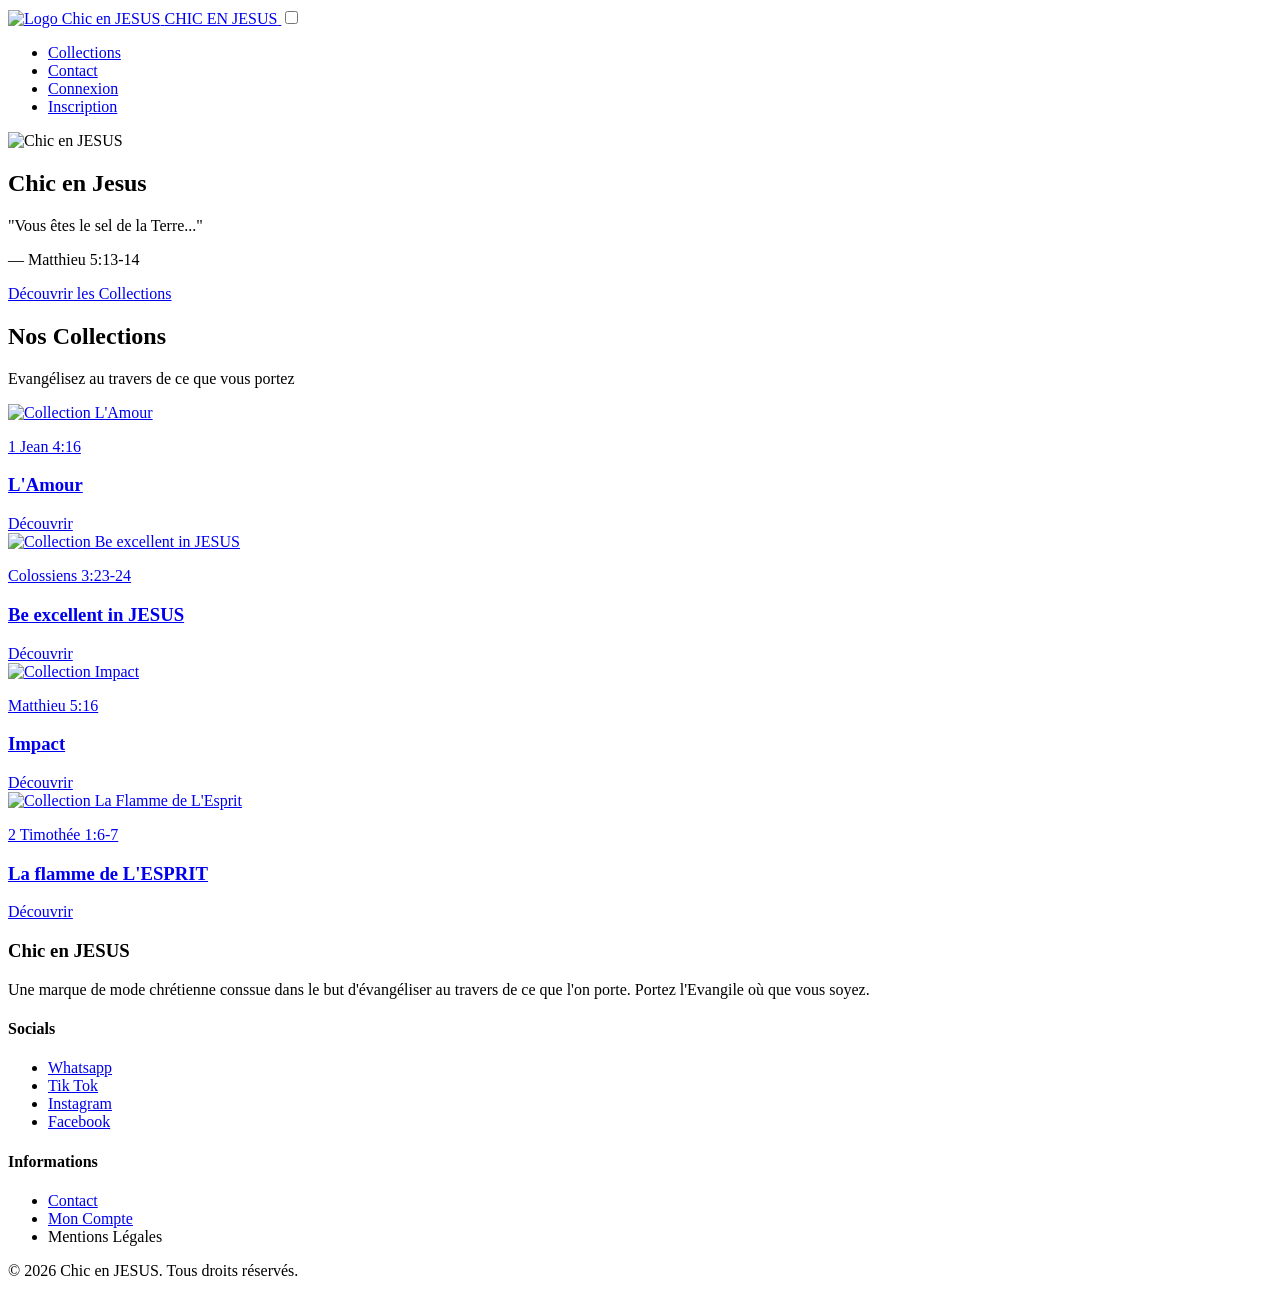
==== index.html @ 7528cc7b "Update stylesheet link to external GitHub URL" ====
<!DOCTYPE html>
<html lang="fr">
<head>
  <meta charset="UTF-8">
  <meta name="viewport" content="width=device-width, initial-scale=1.0">
  <meta name="description" content="Découvrez les collections chrétiennes Chic en JESUS, inspirées par la Parole de Dieu.">
  <meta property="og:title" content="Accueil — Chic en JESUS">
  <meta property="og:description" content="Une marque de mode chrétienne premium où la foi rencontre l'élégance.">
  <title>Accueil — Chic en JESUS</title>
  <link rel="stylesheet" href="https://github.com/calinesdras-pixel/chic-en-JESUS/blob/main/style.css">
</head>
<body>
  <nav class="navbar">
    <div class="navbar-container">
    <a href="index.html" class="navbar-logo">
      <img src="./pictures/CEJ Offcial logo2.png" alt="Logo Chic en JESUS" class="navbar-logo-img">
      <span class="navbar-logo-text">CHIC EN JESUS</span>
    </a>
      </a>
      <input type="checkbox" id="nav-toggle" class="nav-toggle">
      <label for="nav-toggle" class="hamburger" aria-label="Menu">
        <span></span><span></span><span></span>
      </label>
      <ul class="nav-links">
        <li><a href="collections.html">Collections</a></li>
        <li><a href="contact.html">Contact</a></li>
        <li><a href="login.html">Connexion</a></li>
        <li><a href="signup.html" class="btn-primary">Inscription</a></li>
      </ul>
    </div>
  </nav>

  <main>

    <section class="hero">
      <div class="hero-bg">
        <img src="./pictures/homebackgroug.jpg" alt="Chic en JESUS" loading="eager">
        <div class="hero-overlay"></div>
      </div>
      <div class="hero-content">
        <h1 class="hero-title">Chic en Jesus</h1>
        <div class="hero-divider"></div>
        <p class="hero-verse">"Vous êtes le sel de la Terre..."</p>
        <p class="hero-ref">— Matthieu 5:13-14</p>
        <a href="collections.html" class="btn-primary">Découvrir les Collections</a>
      </div>
    </section>

    <section class="collections-preview">
      <div class="container">
        <div class="section-header">
          <h2 class="section-title">Nos Collections</h2>
          <div class="section-divider"></div>
          <p class="section-sub">Evangélisez au travers de ce que vous portez</p>
        </div>
        <div class="cards-grid">

          <a href="collections/amour.html" class="collection-card">
            <div class="card-img-wrap">
              <img src="pictures/hero-amour.png" alt="Collection L'Amour" loading="lazy">
            </div>
            <div class="card-overlay"></div>
            <div class="card-body">
              <p class="card-verse-ref">1 Jean 4:16</p>
              <h3 class="card-name">L'Amour</h3>
              <span class="card-btn btn-outline">Découvrir</span>
            </div>
          </a>

          <a href="collections/service.html" class="collection-card">
            <div class="card-img-wrap">
              <img src="pictures/hero-service.png" alt="Collection Be excellent in JESUS" loading="lazy">
            </div>
            <div class="card-overlay"></div>
            <div class="card-body">
              <p class="card-verse-ref">Colossiens 3:23-24</p>
              <h3 class="card-name">Be excellent in JESUS</h3>
              <span class="card-btn btn-outline">Découvrir</span>
            </div>
          </a>

          <a href="collections/gratitude.html" class="collection-card">
            <div class="card-img-wrap">
              <img src="pictures/hero-gratitude.png" alt="Collection Impact" loading="lazy">
            </div>
            <div class="card-overlay"></div>
            <div class="card-body">
              <p class="card-verse-ref">Matthieu 5:16</p>
              <h3 class="card-name">Impact</h3>
              <span class="card-btn btn-outline">Découvrir</span>
            </div>
          </a>

          <a href="collections/foi.html" class="collection-card">
            <div class="card-img-wrap">
              <img src="pictures/hero-foi.png" alt="Collection La Flamme de L'Esprit" loading="lazy">
            </div>
            <div class="card-overlay"></div>
            <div class="card-body">
              <p class="card-verse-ref">2 Timothée 1:6-7</p>
              <h3 class="card-name">La flamme de L'ESPRIT</h3>
              <span class="card-btn btn-outline">Découvrir</span>
            </div>
          </a>

        </div>
      </div>
    </section>

  </main>

  <footer>
    <div class="footer-grid">
      <div class="footer-brand">
        <h3>Chic en JESUS</h3>
        <p>Une marque de mode chrétienne conssue 
          dans le but d'évangéliser au travers de 
          ce que l'on porte. Portez l'Evangile où que vous soyez.</p>
      </div>
      <div class="footer-col">
        <h4>Socials</h4>
        <ul>
          <li><a href="collections/amour.html">Whatsapp</a></li>
          <li><a href="collections/service.html">Tik Tok</a></li>
          <li><a href="collections/gratitude.html">Instagram</a></li>
          <li><a href="collections/foi.html">Facebook</a></li>
        </ul>
      </div>
      <div class="footer-col">
        <h4>Informations</h4>
        <ul>
          <li><a href="contact.html">Contact</a></li>
          <li><a href="login.html">Mon Compte</a></li>
          <li><span>Mentions Légales</span></li>
        </ul>
      </div>
    </div>
    <div class="footer-bottom">
      <p>&copy; 2026 Chic en JESUS. Tous droits réservés.</p>
    </div>
  </footer>

</body>
</html>
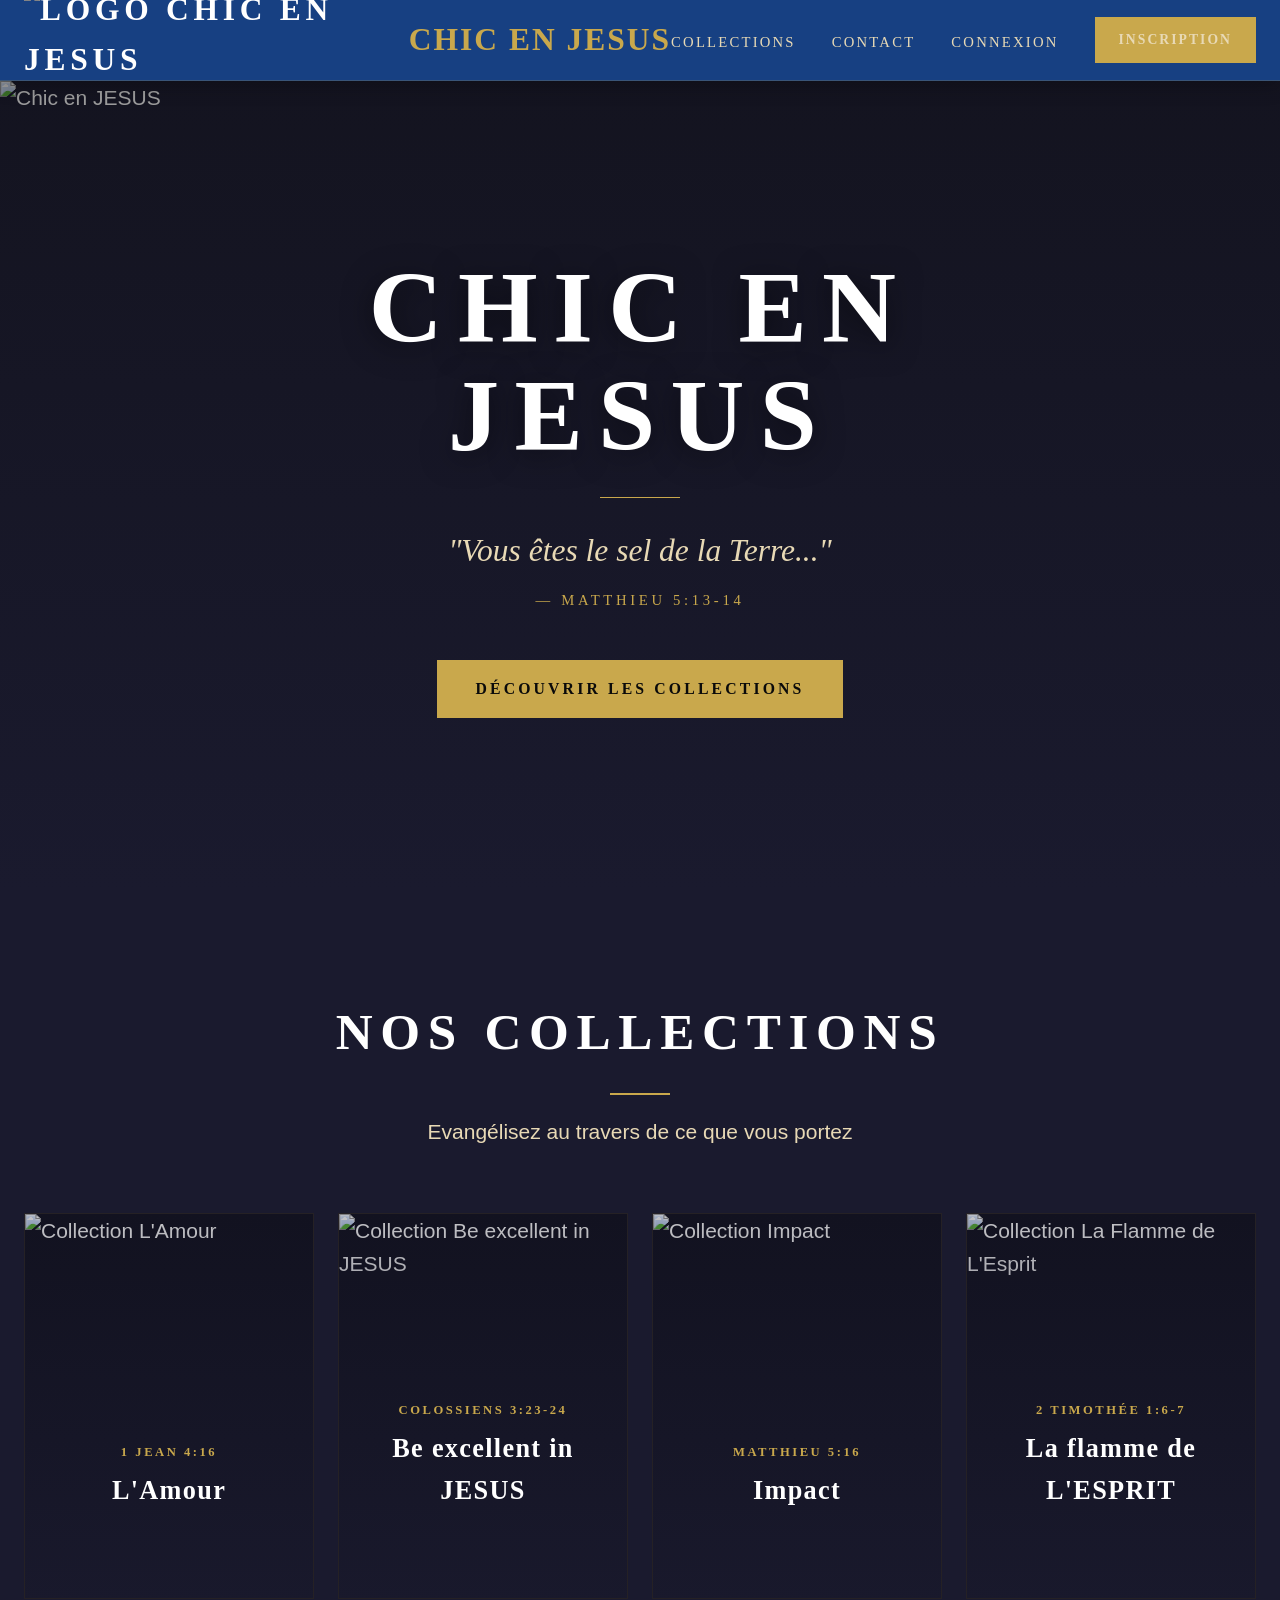
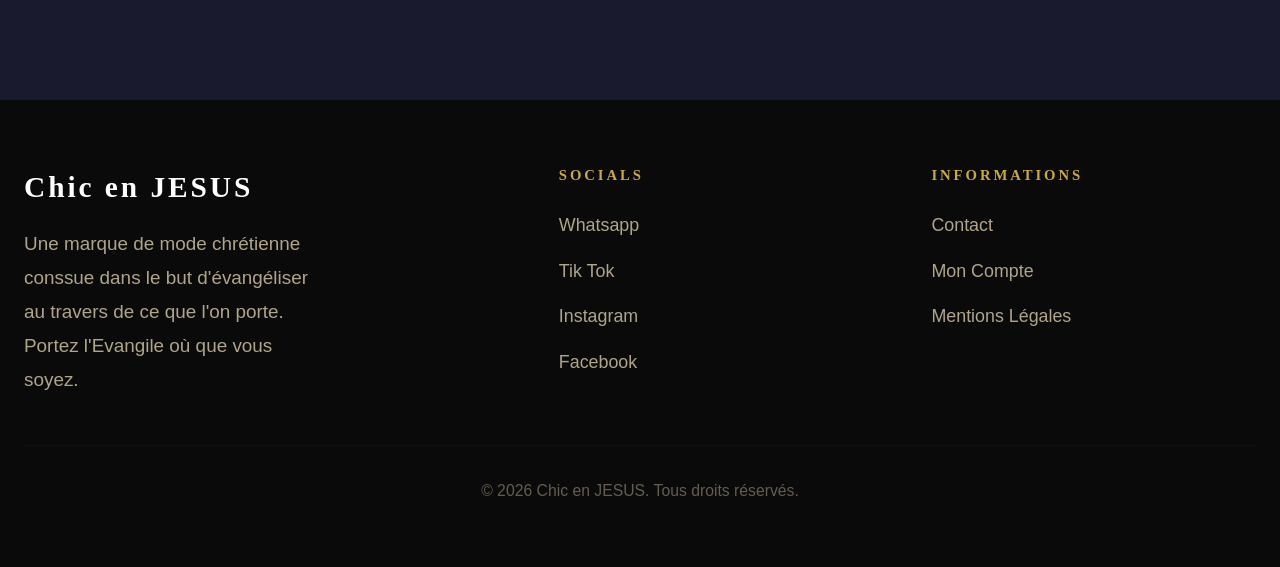
==== commit 3497e22a: "Update stylesheet link to local reference" ====
--- a/index.html
+++ b/index.html
@@ -7,7 +7,7 @@
   <meta property="og:title" content="Accueil — Chic en JESUS">
   <meta property="og:description" content="Une marque de mode chrétienne premium où la foi rencontre l'élégance.">
   <title>Accueil — Chic en JESUS</title>
-  <link rel="stylesheet" href="https://github.com/calinesdras-pixel/chic-en-JESUS/blob/main/style.css">
+  <link rel="stylesheet" href="style.css">
 </head>
 <body>
   <nav class="navbar">
--- a/style.css
+++ b/style.css
@@ -0,0 +1,647 @@
+@import url('https://fonts.googleapis.com/css2?family=Cinzel:wght@400;600;700;900&family=Playfair+Display:ital,wght@0,400;0,600;1,400&family=Roboto:wght@300;400;500&display=swap');
+
+/* ===== CSS VARIABLES ===== */
+:root {
+  --color-primary: #1A1A2E;
+  --color-navbar: #174082;
+  --color-accent: #C9A84C;
+  --color-text: #FFFFFF;
+  --color-text-secondary: #E8D9B5;
+  --color-section: #F5F0E8;
+  --color-dark: #0A0A0A;
+  --font-title: 'Cinzel', serif;
+  --font-display: 'Playfair Display', serif;
+  --font-body: 'Roboto', sans-serif;
+  --border-radius: 0px;
+  --transition: all 0.35s ease;
+  --max-width: 1280px;
+}
+
+/* ===== RESET ===== */
+*, *::before, *::after {
+  box-sizing: border-box;
+  margin: 0;
+  padding: 0;
+}
+
+html {
+  scroll-behavior: smooth;
+  font-size: 21px;
+}
+
+body {
+  font-family: var(--font-body);
+  background-color: var(--color-primary);
+  color: var(--color-text);
+  line-height: 1.6;
+  min-height: 100vh;
+  display: flex;
+  flex-direction: column;
+}
+.navbar-logo {
+  display: flex;
+  align-items: center;   /* aligne verticalement logo + texte */
+  gap: 12px;             /* espace entre le logo et le texte */
+  text-decoration: none;
+}
+
+.navbar-logo-img {
+  height: 110px;          /* ajuste selon ton logo */
+  width: auto;
+  object-fit: contain;
+}
+
+.navbar-logo-text {
+  font-family: 'Georgia', serif;   /* ou ta police actuelle */
+  font-size: 1.5rem;
+  letter-spacing: 2px;
+  color: #C9A84C;                  /* couleur or comme sur ton logo */
+  text-transform: uppercase;
+  white-space: nowrap;
+}
+
+img {
+  display: block;
+  max-width: 100%;
+}
+
+a {
+  text-decoration: none;
+  color: inherit;
+}
+
+ul {
+  list-style: none;
+}
+
+main {
+  flex: 1;
+}
+
+/* ===== BUTTONS ===== */
+.btn-primary {
+  display: inline-block;
+  background-color: var(--color-accent);
+  color: var(--color-dark);
+  padding: 14px 36px;
+  font-family: var(--font-title);
+  font-size: 0.75rem;
+  font-weight: 700;
+  letter-spacing: 0.2em;
+  text-transform: uppercase;
+  border: 2px solid var(--color-accent);
+  cursor: pointer;
+  transition: var(--transition);
+}
+
+.btn-primary:hover {
+  background-color: #FFFFFF;
+  border-color: #FFFFFF;
+  transform: translateY(-2px);
+  box-shadow: 0 8px 25px rgba(201, 168, 76, 0.35);
+}
+
+.btn-secondary {
+  display: inline-block;
+  background-color: transparent;
+  color: var(--color-text);
+  padding: 12px 32px;
+  font-family: var(--font-title);
+  font-size: 0.75rem;
+  font-weight: 600;
+  letter-spacing: 0.2em;
+  text-transform: uppercase;
+  border: 2px solid rgba(255,255,255,0.5);
+  cursor: pointer;
+  transition: var(--transition);
+}
+
+.btn-secondary:hover {
+  border-color: var(--color-text);
+  color: var(--color-text);
+}
+
+.btn-outline {
+  display: inline-block;
+  background-color: transparent;
+  color: var(--color-accent);
+  padding: 10px 28px;
+  font-family: var(--font-title);
+  font-size: 0.7rem;
+  font-weight: 600;
+  letter-spacing: 0.2em;
+  text-transform: uppercase;
+  border: 1px solid var(--color-accent);
+  cursor: pointer;
+  transition: var(--transition);
+}
+
+.btn-outline:hover {
+  background-color: var(--color-accent);
+  color: var(--color-dark);
+}
+
+/* ===== NAVBAR ===== */
+.navbar {
+  position: sticky;
+  top: 0;
+  z-index: 1000;
+  background-color: var(--color-navbar);
+  border-bottom: 1px solid rgba(201, 168, 76, 0.2);
+  box-shadow: 0 2px 20px rgba(0,0,0,0.3);
+}
+
+.navbar-container {
+  max-width: var(--max-width);
+  margin: 0 auto;
+  padding: 0 24px;
+  height: 80px;
+  display: flex;
+  align-items: center;
+  justify-content: space-between;
+  position: relative;
+}
+
+.navbar-logo {
+  font-family: var(--font-title);
+  font-size: 1.5rem;
+  font-weight: 700;
+  letter-spacing: 0.15em;
+  color: var(--color-text);
+  transition: color 0.3s;
+  text-transform: uppercase;
+}
+
+.navbar-logo:hover {
+  color: var(--color-accent);
+}
+
+.nav-links {
+  display: flex;
+  align-items: center;
+  gap: 36px;
+}
+
+.nav-links a {
+  font-family: var(--font-title);
+  font-size: 0.7rem;
+  letter-spacing: 0.15em;
+  text-transform: uppercase;
+  color: var(--color-text-secondary);
+  transition: color 0.3s;
+}
+
+.nav-links a:hover {
+  color: var(--color-accent);
+}
+
+.nav-links a.active {
+  color: var(--color-accent);
+}
+
+.nav-links .btn-primary {
+  padding: 10px 22px;
+  font-size: 0.65rem;
+}
+
+/* Hamburger CSS-only */
+.nav-toggle {
+  display: none;
+}
+
+.hamburger {
+  display: none;
+  flex-direction: column;
+  gap: 5px;
+  cursor: pointer;
+  padding: 8px;
+  z-index: 10;
+}
+
+.hamburger span {
+  display: block;
+  width: 26px;
+  height: 2px;
+  background-color: var(--color-text-secondary);
+  transition: var(--transition);
+}
+
+/* ===== HERO ===== */
+.hero {
+  position: relative;
+  height: 90vh;
+  min-height: 600px;
+  display: flex;
+  align-items: center;
+  justify-content: center;
+  overflow: hidden;
+}
+
+.hero-bg {
+  position: absolute;
+  inset: 0;
+  z-index: 0;
+}
+
+.hero-bg img {
+  width: 100%;
+  height: 100%;
+  object-fit: cover;
+}
+
+.hero-overlay {
+  position: absolute;
+  inset: 0;
+  background: linear-gradient(to bottom, rgba(10,10,10,0.4) 0%, rgba(26,26,46,0.7) 100%);
+}
+
+.hero-content {
+  position: relative;
+  z-index: 2;
+  text-align: center;
+  padding: 0 24px;
+  max-width: 900px;
+  margin: 0 auto;
+}
+
+.hero-title {
+  font-family: var(--font-title);
+  font-size: clamp(3rem, 8vw, 7rem);
+  font-weight: 900;
+  letter-spacing: 0.15em;
+  text-transform: uppercase;
+  color: var(--color-text);
+  text-shadow: 0 4px 30px rgba(0,0,0,0.5);
+  line-height: 1.05;
+  margin-bottom: 28px;
+}
+
+.hero-divider {
+  width: 80px;
+  height: 1px;
+  background-color: var(--color-accent);
+  margin: 0 auto 28px;
+}
+
+.hero-verse {
+  font-family: var(--font-display);
+  font-style: italic;
+  font-size: clamp(1rem, 2.5vw, 1.5rem);
+  color: var(--color-text-secondary);
+  max-width: 700px;
+  margin: 0 auto 12px;
+  line-height: 1.6;
+}
+
+.hero-ref {
+  font-family: var(--font-title);
+  font-size: 0.7rem;
+  letter-spacing: 0.25em;
+  text-transform: uppercase;
+  color: var(--color-accent);
+  margin-bottom: 48px;
+}
+
+/* ===== SECTION HEADERS ===== */
+.section-header {
+  text-align: center;
+  margin-bottom: 64px;
+}
+
+.section-title {
+  font-family: var(--font-title);
+  font-size: clamp(1.8rem, 4vw, 3.2rem);
+  font-weight: 700;
+  letter-spacing: 0.15em;
+  text-transform: uppercase;
+  color: var(--color-text);
+  margin-bottom: 20px;
+}
+
+.section-divider {
+  width: 60px;
+  height: 2px;
+  background-color: var(--color-accent);
+  margin: 0 auto 20px;
+}
+
+.section-sub {
+  font-family: var(--font-body);
+  font-size: 1rem;
+  color: var(--color-text-secondary);
+  max-width: 600px;
+  margin: 0 auto;
+  font-weight: 300;
+}
+
+/* ===== COLLECTION CARDS (homepage preview) ===== */
+.collections-preview {
+  padding: 100px 24px;
+  background-color: var(--color-primary);
+}
+
+.collections-preview .container {
+  max-width: var(--max-width);
+  margin: 0 auto;
+}
+
+.cards-grid {
+  display: grid;
+  grid-template-columns: repeat(4, 1fr);
+  gap: 24px;
+}
+
+.collection-card {
+  position: relative;
+  overflow: hidden;
+  background: rgba(0,0,0,0.3);
+  border: 1px solid rgba(201,168,76,0.1);
+  transition: border-color 0.5s;
+  cursor: pointer;
+}
+
+.collection-card:hover {
+  border-color: rgba(201,168,76,0.45);
+}
+
+.card-img-wrap {
+  aspect-ratio: 3/4;
+  overflow: hidden;
+}
+
+.card-img-wrap img {
+  width: 100%;
+  height: 100%;
+  object-fit: cover;
+  transition: transform 1s ease, opacity 0.5s;
+  opacity: 0.75;
+}
+
+.collection-card:hover .card-img-wrap img {
+  transform: scale(1.1);
+  opacity: 1;
+}
+
+.card-overlay {
+  position: absolute;
+  inset: 0;
+  background: linear-gradient(to top, var(--color-primary) 0%, rgba(26,26,46,0.5) 50%, transparent 100%);
+  opacity: 0.85;
+}
+
+.card-body {
+  position: absolute;
+  bottom: 0;
+  left: 0;
+  right: 0;
+  padding: 28px;
+  display: flex;
+  flex-direction: column;
+  align-items: center;
+  text-align: center;
+  transform: translateY(8px);
+  transition: transform 0.4s ease;
+}
+
+.collection-card:hover .card-body {
+  transform: translateY(0);
+}
+
+.card-verse-ref {
+  font-family: var(--font-title);
+  font-size: 0.6rem;
+  letter-spacing: 0.2em;
+  text-transform: uppercase;
+  color: var(--color-accent);
+  font-weight: 700;
+  margin-bottom: 8px;
+}
+
+.card-name {
+  font-family: var(--font-title);
+  font-size: 1.25rem;
+  font-weight: 700;
+  color: var(--color-text);
+  letter-spacing: 0.05em;
+  margin-bottom: 20px;
+}
+
+.card-btn {
+  opacity: 0;
+  transition: opacity 0.4s ease 0.1s;
+}
+
+.collection-card:hover .card-btn {
+  opacity: 1;
+}
+
+/* ===== FOOTER ===== */
+footer {
+  background-color: var(--color-dark);
+  border-top: 1px solid rgba(201,168,76,0.1);
+  padding: 64px 24px;
+  color: var(--color-text-secondary);
+}
+
+.footer-grid {
+  max-width: var(--max-width);
+  margin: 0 auto;
+  display: grid;
+  grid-template-columns: 1.5fr 1fr 1fr;
+  gap: 48px;
+}
+
+.footer-brand h3 {
+  font-family: var(--font-title);
+  font-size: 1.4rem;
+  color: var(--color-text);
+  letter-spacing: 0.1em;
+  margin-bottom: 16px;
+}
+
+.footer-brand p {
+  font-size: 0.9rem;
+  opacity: 0.75;
+  line-height: 1.8;
+  max-width: 300px;
+}
+
+.footer-col h4 {
+  font-family: var(--font-title);
+  font-size: 0.7rem;
+  text-transform: uppercase;
+  letter-spacing: 0.2em;
+  color: var(--color-accent);
+  margin-bottom: 20px;
+}
+
+.footer-col ul {
+  display: flex;
+  flex-direction: column;
+  gap: 12px;
+}
+
+.footer-col ul li a,
+.footer-col ul li span {
+  font-size: 0.85rem;
+  opacity: 0.75;
+  transition: opacity 0.3s, color 0.3s;
+  cursor: pointer;
+}
+
+.footer-col ul li a:hover,
+.footer-col ul li span:hover {
+  opacity: 1;
+  color: var(--color-text);
+}
+
+.footer-bottom {
+  max-width: var(--max-width);
+  margin: 48px auto 0;
+  padding-top: 32px;
+  border-top: 1px solid rgba(255,255,255,0.05);
+  text-align: center;
+  font-size: 0.75rem;
+  opacity: 0.4;
+}
+
+/* ===== VERSE CARD ===== */
+.verse-card {
+  background-color: var(--color-section);
+  border-left: 4px solid var(--color-accent);
+  padding: 52px 48px;
+  position: relative;
+  box-shadow: 0 20px 60px rgba(0,0,0,0.3);
+}
+
+.verse-card-tag {
+  position: absolute;
+  top: -14px;
+  left: 48px;
+  background-color: var(--color-accent);
+  color: var(--color-dark);
+  font-family: var(--font-title);
+  font-size: 0.65rem;
+  font-weight: 700;
+  letter-spacing: 0.2em;
+  text-transform: uppercase;
+  padding: 6px 18px;
+  box-shadow: 0 4px 12px rgba(201,168,76,0.3);
+}
+
+.verse-card blockquote {
+  font-family: var(--font-display);
+  font-style: italic;
+  font-size: clamp(1.2rem, 2.5vw, 1.7rem);
+  color: var(--color-dark);
+  line-height: 1.6;
+  margin-top: 12px;
+}
+
+.verse-card cite {
+  display: block;
+  margin-top: 24px;
+  font-family: var(--font-title);
+  font-style: normal;
+  font-weight: 700;
+  font-size: 0.9rem;
+  letter-spacing: 0.15em;
+  color: var(--color-primary);
+}
+
+/* ===== TEACHING BLOCK ===== */
+.teaching-block {
+  text-align: center;
+  padding: 32px 0;
+}
+
+.teaching-block .divider {
+  width: 40px;
+  height: 2px;
+  background-color: var(--color-accent);
+  margin: 0 auto 28px;
+}
+
+.teaching-block .divider.bottom {
+  margin-top: 28px;
+  margin-bottom: 0;
+}
+
+.teaching-block p {
+  font-family: var(--font-display);
+  font-size: clamp(1.1rem, 2vw, 1.5rem);
+  color: var(--color-text-secondary);
+  font-weight: 300;
+  line-height: 1.7;
+  max-width: 800px;
+  margin: 0 auto;
+}
+
+/* ===== RESPONSIVE ===== */
+@media (max-width: 1024px) {
+  .cards-grid {
+    grid-template-columns: repeat(2, 1fr);
+  }
+}
+
+@media (max-width: 768px) {
+  .hamburger {
+    display: flex;
+  }
+
+  .nav-links {
+    display: none;
+    position: absolute;
+    top: 80px;
+    left: 0;
+    right: 0;
+    background-color: var(--color-primary);
+    border-top: 1px solid rgba(201,168,76,0.2);
+    flex-direction: column;
+    align-items: center;
+    gap: 0;
+    padding: 16px 0;
+    box-shadow: 0 8px 30px rgba(0,0,0,0.4);
+  }
+
+  .nav-links a {
+    padding: 16px 32px;
+    width: 100%;
+    text-align: center;
+    font-size: 0.75rem;
+  }
+
+  .nav-links a:hover {
+    background-color: rgba(201,168,76,0.08);
+  }
+
+  .nav-links .btn-primary {
+    margin: 12px 24px;
+    width: calc(100% - 48px);
+    text-align: center;
+    padding: 14px 22px;
+  }
+
+  .nav-toggle:checked ~ .nav-links {
+    display: flex;
+  }
+
+  .footer-grid {
+    grid-template-columns: 1fr;
+    gap: 36px;
+  }
+
+  .hero {
+    height: 85vh;
+  }
+}
+
+@media (max-width: 480px) {
+  .cards-grid {
+    grid-template-columns: 1fr;
+  }
+
+  .collections-preview {
+    padding: 64px 16px;
+  }
+}
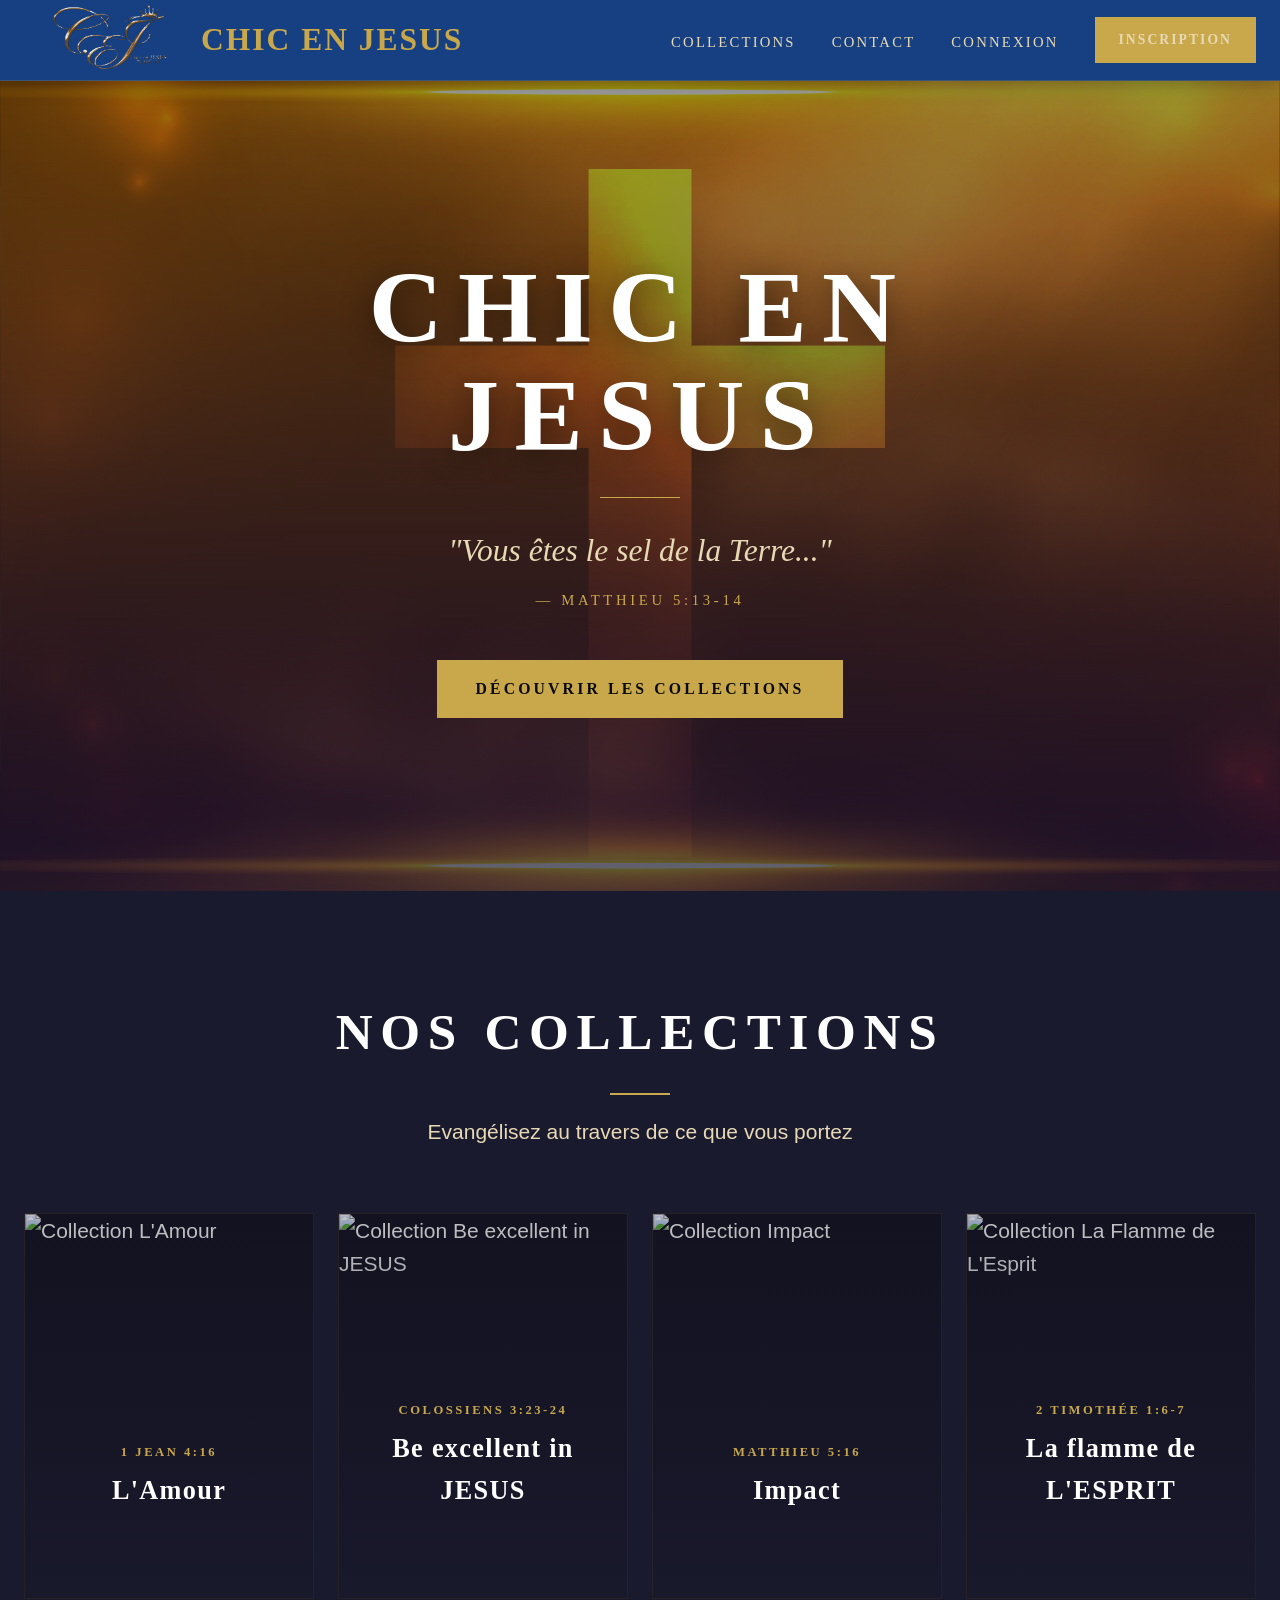
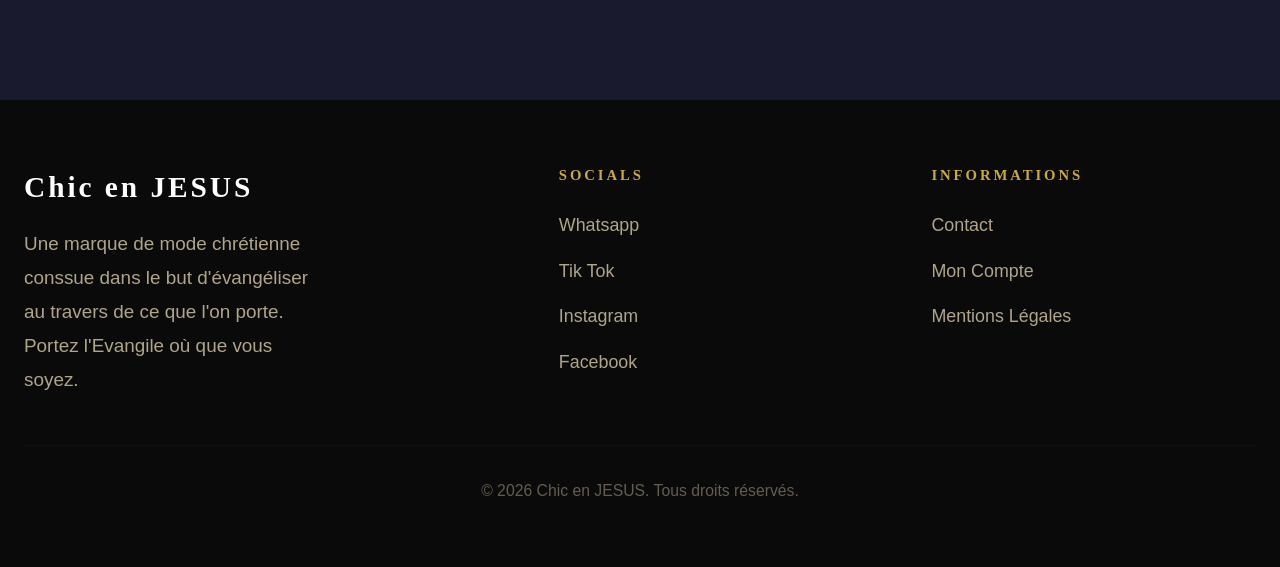
==== commit ad62b50c: "Refactor image paths and links in index.html Updated image sources and links in index.html to remove" ====
--- a/index.html
+++ b/index.html
@@ -13,7 +13,7 @@
   <nav class="navbar">
     <div class="navbar-container">
     <a href="index.html" class="navbar-logo">
-      <img src="./pictures/CEJ Offcial logo2.png" alt="Logo Chic en JESUS" class="navbar-logo-img">
+      <img src="CEJ Offcial logo2.png" alt="Logo Chic en JESUS" class="navbar-logo-img">
       <span class="navbar-logo-text">CHIC EN JESUS</span>
     </a>
       </a>
@@ -34,7 +34,7 @@
 
     <section class="hero">
       <div class="hero-bg">
-        <img src="./pictures/homebackgroug.jpg" alt="Chic en JESUS" loading="eager">
+        <img src="homebackgroug.jpg" alt="Chic en JESUS" loading="eager">
         <div class="hero-overlay"></div>
       </div>
       <div class="hero-content">
@@ -57,7 +57,7 @@
 
           <a href="collections/amour.html" class="collection-card">
             <div class="card-img-wrap">
-              <img src="pictures/hero-amour.png" alt="Collection L'Amour" loading="lazy">
+              <img src="hero-amour.png" alt="Collection L'Amour" loading="lazy">
             </div>
             <div class="card-overlay"></div>
             <div class="card-body">
@@ -67,9 +67,9 @@
             </div>
           </a>
 
-          <a href="collections/service.html" class="collection-card">
+          <a href="service.html" class="collection-card">
             <div class="card-img-wrap">
-              <img src="pictures/hero-service.png" alt="Collection Be excellent in JESUS" loading="lazy">
+              <img src="hero-service.png" alt="Collection Be excellent in JESUS" loading="lazy">
             </div>
             <div class="card-overlay"></div>
             <div class="card-body">
@@ -79,9 +79,9 @@
             </div>
           </a>
 
-          <a href="collections/gratitude.html" class="collection-card">
+          <a href="gratitude.html" class="collection-card">
             <div class="card-img-wrap">
-              <img src="pictures/hero-gratitude.png" alt="Collection Impact" loading="lazy">
+              <img src="hero-gratitude.png" alt="Collection Impact" loading="lazy">
             </div>
             <div class="card-overlay"></div>
             <div class="card-body">
@@ -93,7 +93,7 @@
 
           <a href="collections/foi.html" class="collection-card">
             <div class="card-img-wrap">
-              <img src="pictures/hero-foi.png" alt="Collection La Flamme de L'Esprit" loading="lazy">
+              <img src="hero-foi.png" alt="Collection La Flamme de L'Esprit" loading="lazy">
             </div>
             <div class="card-overlay"></div>
             <div class="card-body">
@@ -120,10 +120,10 @@
       <div class="footer-col">
         <h4>Socials</h4>
         <ul>
-          <li><a href="collections/amour.html">Whatsapp</a></li>
-          <li><a href="collections/service.html">Tik Tok</a></li>
-          <li><a href="collections/gratitude.html">Instagram</a></li>
-          <li><a href="collections/foi.html">Facebook</a></li>
+          <li><a href="amour.html">Whatsapp</a></li>
+          <li><a href="service.html">Tik Tok</a></li>
+          <li><a href="gratitude.html">Instagram</a></li>
+          <li><a href="foi.html">Facebook</a></li>
         </ul>
       </div>
       <div class="footer-col">
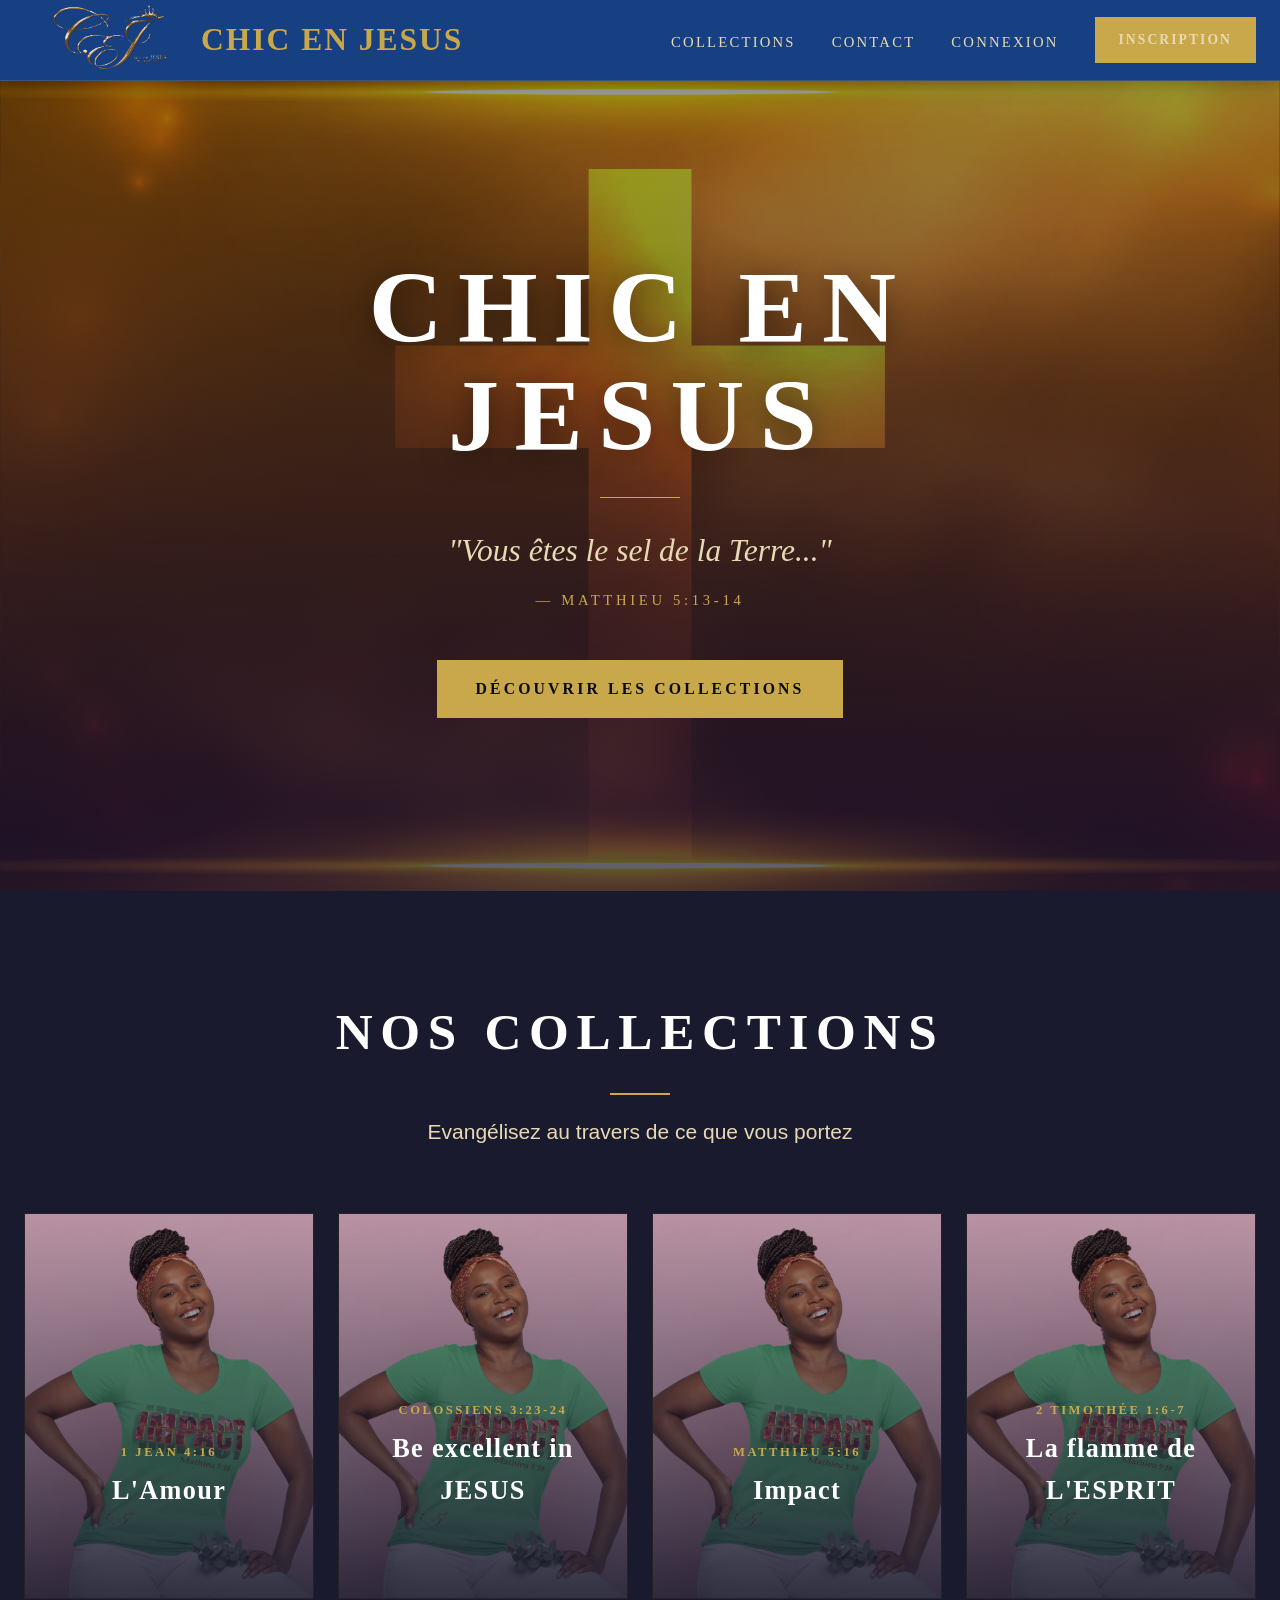
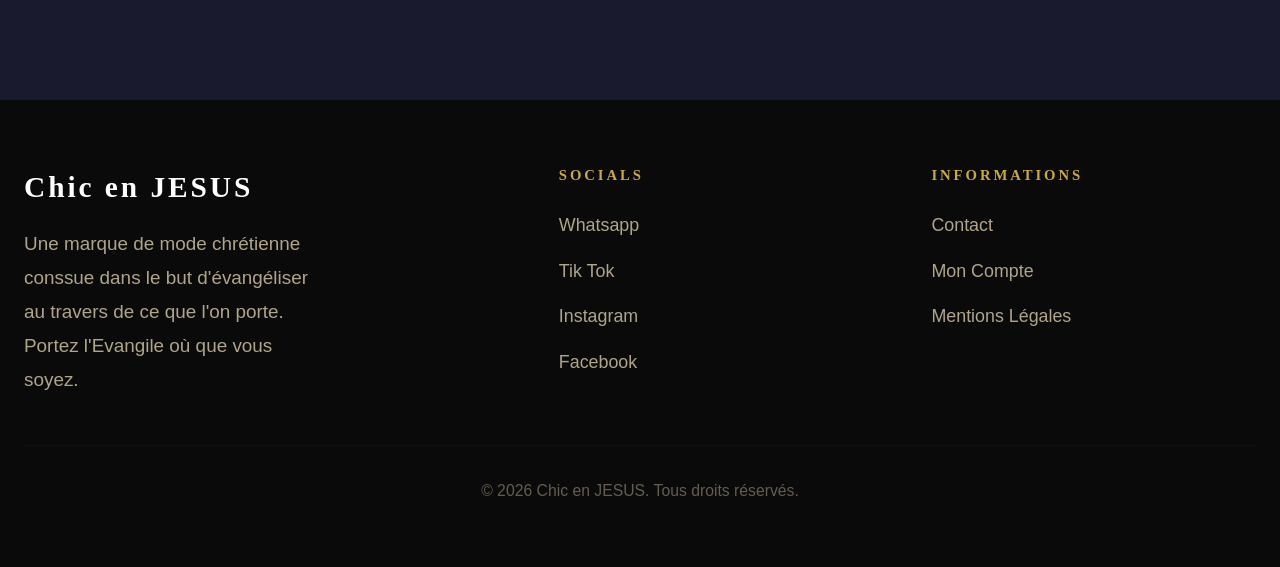
==== commit 0fd5e05e: "Update index.html" ====
--- a/index.html
+++ b/index.html
@@ -5,8 +5,9 @@
   <meta name="viewport" content="width=device-width, initial-scale=1.0">
   <meta name="description" content="Découvrez les collections chrétiennes Chic en JESUS, inspirées par la Parole de Dieu.">
   <meta property="og:title" content="Accueil — Chic en JESUS">
-  <meta property="og:description" content="Une marque de mode chrétienne premium où la foi rencontre l'élégance.">
+  <meta property="og:description" content="Une marque de mode chrétienne premium où l'évangile se partage au travers de ce que l'on porte.">
   <title>Accueil — Chic en JESUS</title>
+  <link rel="shortcut icon" " href="CEJ Offcial logo2.png" type="image/x-icon">
   <link rel="stylesheet" href="style.css">
 </head>
 <body>
@@ -55,9 +56,9 @@
         </div>
         <div class="cards-grid">
 
-          <a href="collections/amour.html" class="collection-card">
+          <a href="amour.html" class="collection-card">
             <div class="card-img-wrap">
-              <img src="hero-amour.png" alt="Collection L'Amour" loading="lazy">
+              <img src="Votre texte de pgaragraphe.png" alt="Collection L'Amour" loading="lazy">
             </div>
             <div class="card-overlay"></div>
             <div class="card-body">
@@ -69,7 +70,7 @@
 
           <a href="service.html" class="collection-card">
             <div class="card-img-wrap">
-              <img src="hero-service.png" alt="Collection Be excellent in JESUS" loading="lazy">
+              <img src="Votre texte de pgaragraphe.png" alt="Collection Be excellent in JESUS" loading="lazy">
             </div>
             <div class="card-overlay"></div>
             <div class="card-body">
@@ -81,7 +82,7 @@
 
           <a href="gratitude.html" class="collection-card">
             <div class="card-img-wrap">
-              <img src="hero-gratitude.png" alt="Collection Impact" loading="lazy">
+              <img src="Votre texte de pgaragraphe.png" alt="Collection Impact" loading="lazy">
             </div>
             <div class="card-overlay"></div>
             <div class="card-body">
@@ -91,9 +92,9 @@
             </div>
           </a>
 
-          <a href="collections/foi.html" class="collection-card">
+          <a href="foi.html" class="collection-card">
             <div class="card-img-wrap">
-              <img src="hero-foi.png" alt="Collection La Flamme de L'Esprit" loading="lazy">
+              <img src="Votre texte de pgaragraphe.png" alt="Collection La Flamme de L'Esprit" loading="lazy">
             </div>
             <div class="card-overlay"></div>
             <div class="card-body">
--- a/style.css
+++ b/style.css
@@ -645,3 +645,43 @@
     padding: 64px 16px;
   }
 }
+/* ===== RESPONSIVE ===== */
+
+/* ... Tes règles max-width: 1024px restent inchangées ... */
+
+@media (max-width: 768px) {
+  /* Réduction de la police de base pour mobile */
+  html {
+    font-size: 16px; 
+  }
+
+  /* Adaptation du logo à la navbar */
+  .navbar-logo-img {
+    height: 50px; 
+  }
+
+  /* Ajustement de la carte de verset pour ne pas écraser le texte */
+  .verse-card {
+    padding: 32px 24px;
+  }
+  .verse-card-tag {
+    left: 24px; 
+  }
+
+  /* ... Tes autres règles 768px existantes (nav-links, hamburger, etc.) ... */
+}
+
+@media (max-width: 480px) {
+  /* Réduction supplémentaire pour les très petits écrans */
+  .verse-card {
+    padding: 24px 16px;
+  }
+  .verse-card-tag {
+    left: 16px;
+  }
+  .navbar-logo-text {
+    font-size: 1.1rem; /* Réduit le texte du logo pour éviter qu'il ne passe sur 2 lignes */
+  }
+
+  /* ... Tes autres règles 480px existantes ... */
+}
